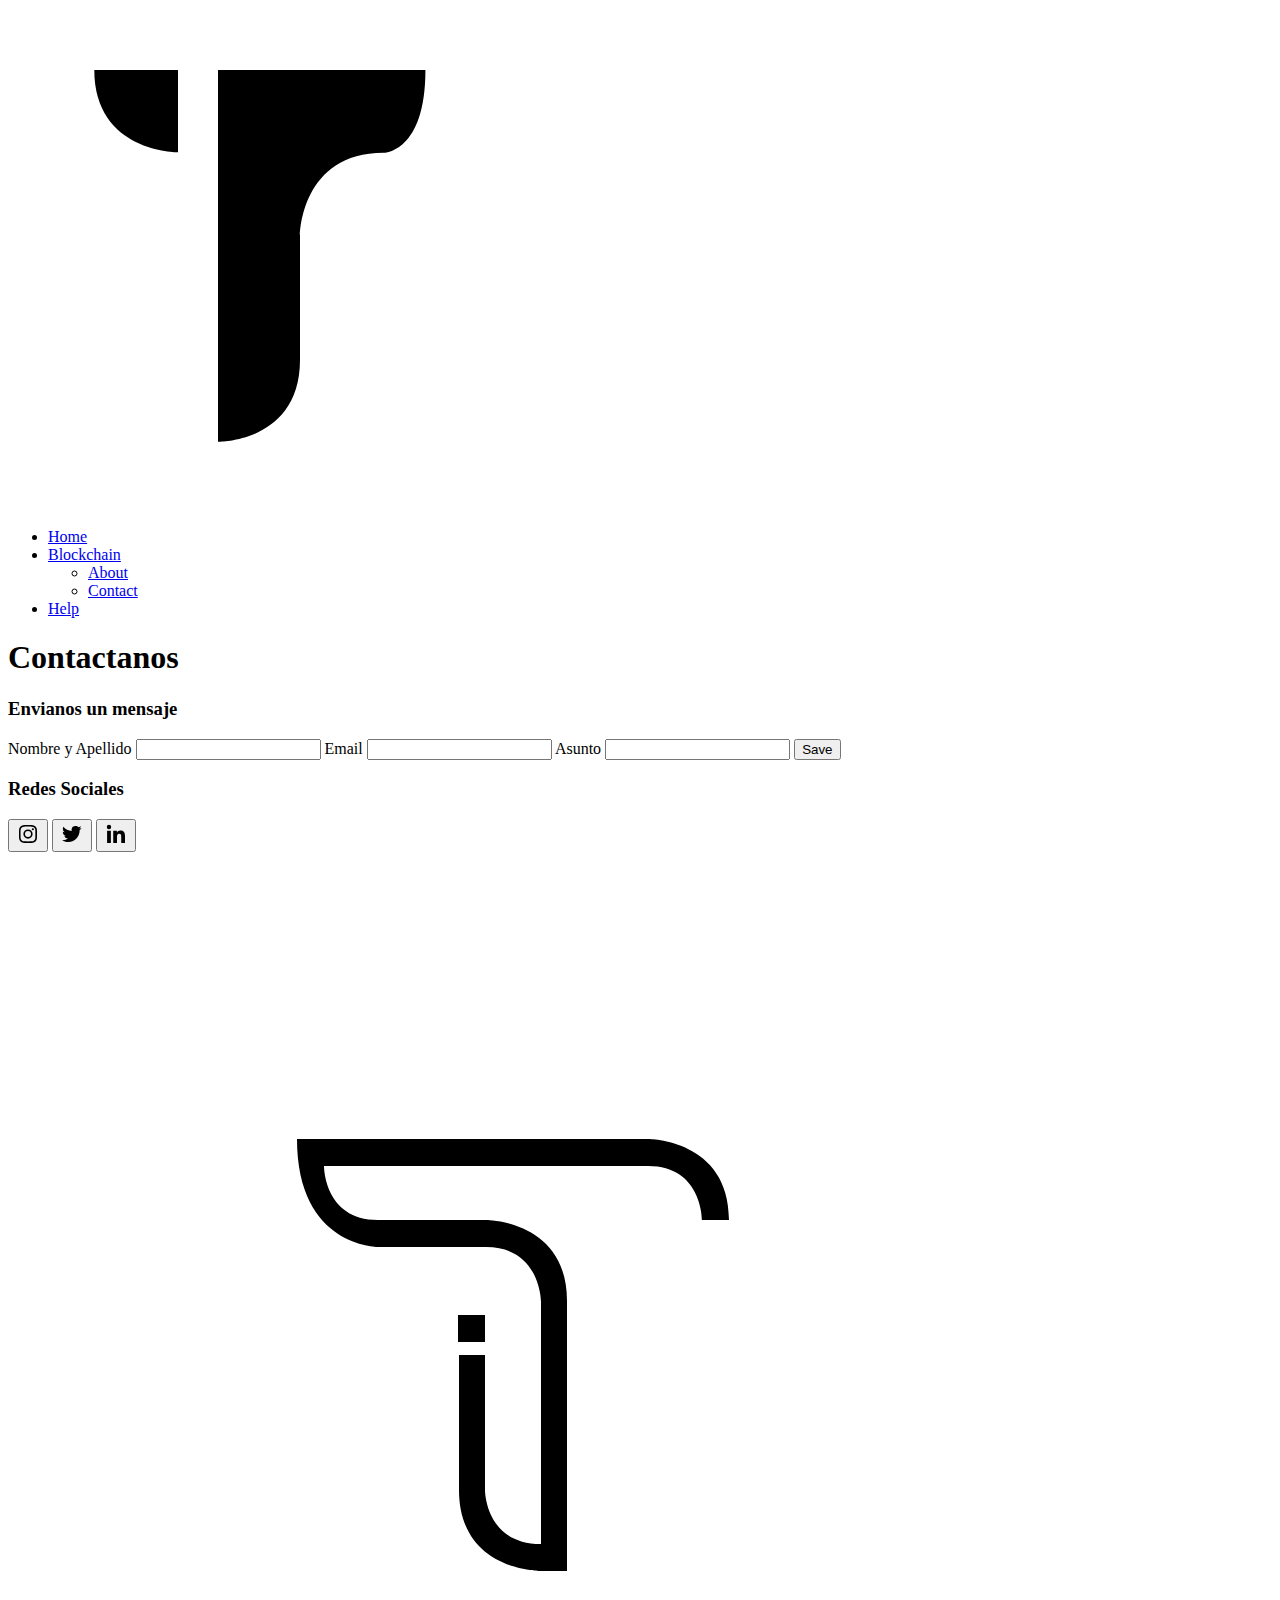
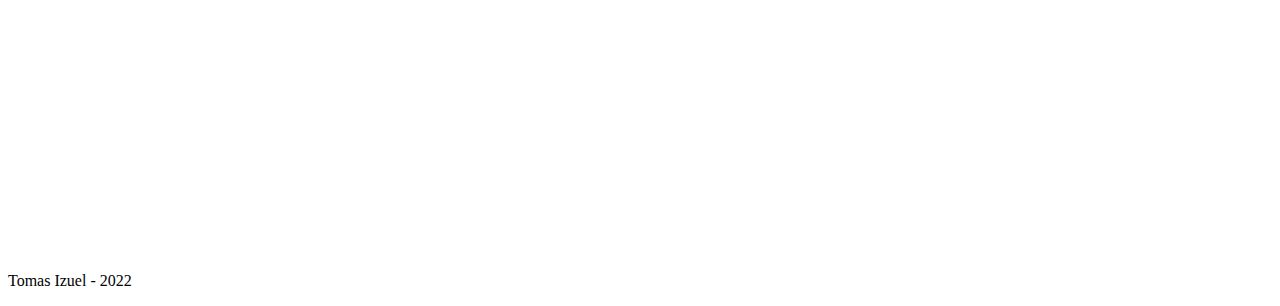
==== 4 - app/contact.html @ c72871cd "Estructura de la pagina" ====
<!DOCTYPE html>
<html lang="es">

<head>
    <meta charset="UTF-8">
    <meta http-equiv="X-UA-Compatible" content="IE=edge">
    <meta name="viewport" content="width=device-width, initial-scale=1.0">
    <link rel="preconnect" href="https://fonts.googleapis.com">
    <link rel="preconnect" href="https://fonts.gstatic.com" crossorigin>
    <link href="https://fonts.googleapis.com/css2?family=Dancing+Script&family=Ubuntu:wght@300;400;500;700&display=swap"
        rel="stylesheet">
    <title>Blockchain</title>
</head>
<body>
    <header>
        <svg version="1.1" xmlns="http://www.w3.org/2000/svg" xmlns:xlink="http://www.w3.org/1999/xlink" x="0px" y="0px"
            width="500px" height="500px" viewBox="0 0 500 500" enable-background="new 0 0 500 500" xml:space="preserve">
            <g id="Capa_1" display="none">

                <rect x="86.316" y="74.132" display="inline" fill="none" stroke="#808080" stroke-width="0.5"
                    stroke-miterlimit="10" width="351.744" height="351.737" />

                <line display="inline" fill="none" stroke="#808080" stroke-width="0.5" stroke-miterlimit="10"
                    x1="86.316" y1="425.869" x2="438.061" y2="425.869" />

                <line display="inline" fill="none" stroke="#808080" stroke-width="0.5" stroke-miterlimit="10"
                    x1="86.316" y1="408.281" x2="438.061" y2="408.281" />

                <line display="inline" fill="none" stroke="#808080" stroke-width="0.5" stroke-miterlimit="10"
                    x1="86.316" y1="390.695" x2="438.061" y2="390.695" />

                <line display="inline" fill="none" stroke="#808080" stroke-width="0.5" stroke-miterlimit="10"
                    x1="86.316" y1="373.108" x2="438.061" y2="373.108" />

                <line display="inline" fill="none" stroke="#808080" stroke-width="0.5" stroke-miterlimit="10"
                    x1="86.316" y1="355.522" x2="438.061" y2="355.522" />

                <line display="inline" fill="none" stroke="#808080" stroke-width="0.5" stroke-miterlimit="10"
                    x1="86.316" y1="337.936" x2="438.061" y2="337.936" />

                <line display="inline" fill="none" stroke="#808080" stroke-width="0.5" stroke-miterlimit="10"
                    x1="86.316" y1="320.347" x2="438.061" y2="320.347" />

                <line display="inline" fill="none" stroke="#808080" stroke-width="0.5" stroke-miterlimit="10"
                    x1="86.316" y1="302.76" x2="438.061" y2="302.76" />

                <line display="inline" fill="none" stroke="#808080" stroke-width="0.5" stroke-miterlimit="10"
                    x1="86.316" y1="285.175" x2="438.061" y2="285.175" />

                <line display="inline" fill="none" stroke="#808080" stroke-width="0.5" stroke-miterlimit="10"
                    x1="86.316" y1="267.588" x2="438.061" y2="267.588" />

                <line display="inline" fill="none" stroke="#808080" stroke-width="0.5" stroke-miterlimit="10"
                    x1="86.316" y1="250.001" x2="438.061" y2="250.001" />

                <line display="inline" fill="none" stroke="#808080" stroke-width="0.5" stroke-miterlimit="10"
                    x1="86.316" y1="232.414" x2="438.061" y2="232.414" />

                <line display="inline" fill="none" stroke="#808080" stroke-width="0.5" stroke-miterlimit="10"
                    x1="86.316" y1="214.827" x2="438.061" y2="214.827" />

                <line display="inline" fill="none" stroke="#808080" stroke-width="0.5" stroke-miterlimit="10"
                    x1="86.316" y1="197.241" x2="438.061" y2="197.241" />

                <line display="inline" fill="none" stroke="#808080" stroke-width="0.5" stroke-miterlimit="10"
                    x1="86.316" y1="179.654" x2="438.061" y2="179.654" />

                <line display="inline" fill="none" stroke="#808080" stroke-width="0.5" stroke-miterlimit="10"
                    x1="86.316" y1="162.067" x2="438.061" y2="162.067" />

                <line display="inline" fill="none" stroke="#808080" stroke-width="0.5" stroke-miterlimit="10"
                    x1="86.316" y1="144.48" x2="438.061" y2="144.48" />

                <line display="inline" fill="none" stroke="#808080" stroke-width="0.5" stroke-miterlimit="10"
                    x1="86.316" y1="126.894" x2="438.061" y2="126.894" />

                <line display="inline" fill="none" stroke="#808080" stroke-width="0.5" stroke-miterlimit="10"
                    x1="86.316" y1="109.307" x2="438.061" y2="109.307" />

                <line display="inline" fill="none" stroke="#808080" stroke-width="0.5" stroke-miterlimit="10"
                    x1="86.316" y1="91.719" x2="438.061" y2="91.719" />

                <line display="inline" fill="none" stroke="#808080" stroke-width="0.5" stroke-miterlimit="10"
                    x1="438.061" y1="74.132" x2="438.061" y2="425.869" />

                <line display="inline" fill="none" stroke="#808080" stroke-width="0.5" stroke-miterlimit="10"
                    x1="420.475" y1="74.132" x2="420.475" y2="425.869" />

                <line display="inline" fill="none" stroke="#808080" stroke-width="0.5" stroke-miterlimit="10"
                    x1="402.888" y1="74.132" x2="402.888" y2="425.869" />

                <line display="inline" fill="none" stroke="#808080" stroke-width="0.5" stroke-miterlimit="10"
                    x1="385.299" y1="74.132" x2="385.299" y2="425.869" />

                <line display="inline" fill="none" stroke="#808080" stroke-width="0.5" stroke-miterlimit="10"
                    x1="367.712" y1="74.132" x2="367.712" y2="425.869" />

                <line display="inline" fill="none" stroke="#808080" stroke-width="0.5" stroke-miterlimit="10"
                    x1="350.126" y1="74.132" x2="350.126" y2="425.869" />

                <line display="inline" fill="none" stroke="#808080" stroke-width="0.5" stroke-miterlimit="10"
                    x1="332.539" y1="74.132" x2="332.539" y2="425.869" />

                <line display="inline" fill="none" stroke="#808080" stroke-width="0.5" stroke-miterlimit="10"
                    x1="314.95" y1="74.132" x2="314.95" y2="425.869" />

                <line display="inline" fill="none" stroke="#808080" stroke-width="0.5" stroke-miterlimit="10"
                    x1="297.363" y1="74.132" x2="297.363" y2="425.869" />

                <line display="inline" fill="none" stroke="#808080" stroke-width="0.5" stroke-miterlimit="10"
                    x1="279.777" y1="74.132" x2="279.777" y2="425.869" />

                <line display="inline" fill="none" stroke="#808080" stroke-width="0.5" stroke-miterlimit="10"
                    x1="262.188" y1="74.132" x2="262.188" y2="425.869" />

                <line display="inline" fill="none" stroke="#808080" stroke-width="0.5" stroke-miterlimit="10"
                    x1="244.602" y1="74.132" x2="244.602" y2="425.869" />

                <line display="inline" fill="none" stroke="#808080" stroke-width="0.5" stroke-miterlimit="10"
                    x1="227.015" y1="74.132" x2="227.015" y2="425.869" />

                <line display="inline" fill="none" stroke="#808080" stroke-width="0.5" stroke-miterlimit="10"
                    x1="209.428" y1="74.132" x2="209.428" y2="425.869" />

                <line display="inline" fill="none" stroke="#808080" stroke-width="0.5" stroke-miterlimit="10"
                    x1="191.84" y1="74.132" x2="191.84" y2="425.869" />

                <line display="inline" fill="none" stroke="#808080" stroke-width="0.5" stroke-miterlimit="10"
                    x1="174.253" y1="74.132" x2="174.253" y2="425.869" />

                <line display="inline" fill="none" stroke="#808080" stroke-width="0.5" stroke-miterlimit="10"
                    x1="156.666" y1="74.132" x2="156.666" y2="425.869" />

                <line display="inline" fill="none" stroke="#808080" stroke-width="0.5" stroke-miterlimit="10"
                    x1="139.078" y1="74.132" x2="139.078" y2="425.869" />

                <line display="inline" fill="none" stroke="#808080" stroke-width="0.5" stroke-miterlimit="10"
                    x1="121.491" y1="74.132" x2="121.491" y2="425.869" />

                <line display="inline" fill="none" stroke="#808080" stroke-width="0.5" stroke-miterlimit="10"
                    x1="103.904" y1="74.132" x2="103.904" y2="425.869" />
            </g>
            <g id="Capa_2">
                <path d="M210,144.363v289.448c0,0,82,0.819,82-81.952c0-82.772,0-125.133,0-125.133s1.063-81.875,83.834-81.875
		c0,0,41.59-0.488,41.59-82.852H210V144.363z" />
                <path d="M170,62v82.363c0,0-83.71,0.25-83.71-82.363" />
            </g>
        </svg>
        <nav>
            <ul>
                <li><a href="./index.html">Home</a></li>
                <li><a href="./blockchain.html">Blockchain</a></li>
                <ul>
                    <li><a href="./about.html">About</a></li>
                    <li><a href="./contact.html">Contact</a></li>
                </ul>
                <li><a href="./help.html">Help</a></li>
            </ul>
        </nav>
    </header>
    <main>
        <h1>Contactanos</h1>
        <div>
            <h3>Envianos un mensaje</h3>
        </div>
        <form action="">
            <label for="GET-name">Nombre y Apellido</label>
            <input type="text" name="NyA" id="">
            <label for="GET-email">Email</label>
            <input type="email" name="Email" id="">
            <label for="GET-theme">Asunto</label>
            <input type="text" name="theme" id="">
            <input type="submit" value="Save">
        </form>
        <div>
            <h3>Redes Sociales</h3>
            <a href=""><button><img src="./media/bxl-instagram.svg" alt=""></button></a>
            <a href=""><button><img src="./media/bxl-twitter.svg" alt=""></button></a>
            <a href=""><button><img src="./media/bxl-linkedin.svg" alt=""></button></a>
        </div>
    </main>
    <footer>
        <footer>
            <svg version="1.1" xmlns="http://www.w3.org/2000/svg" xmlns:xlink="http://www.w3.org/1999/xlink" x="0px" y="0px"
                width="1000px" height="1000px" viewBox="0 0 1000 1000" enable-background="new 0 0 1000 1000"
                xml:space="preserve">
                <g id="Capa_1">
                    <path d="M289,287h351c0,0,81,0,81,81h-27c0,0,0.193-54-54-54H316c0,0,0,54,54,54h108c0,0,81,0,81,81v270h-27c0,0-81,0-81-81V503
            c0,0,0,0,26,0v135c0,0,0,54,56,54V449c0,0-1-54-55-54H370C370,395,289,395,289,287z" />
                    <rect x="450" y="463" width="27" height="27" />
                </g>
                <g id="Capa_2">
                </g>
            </svg>
            <p>Tomas Izuel - 2022</p>
        </footer>
    </footer>
</body>
</html>
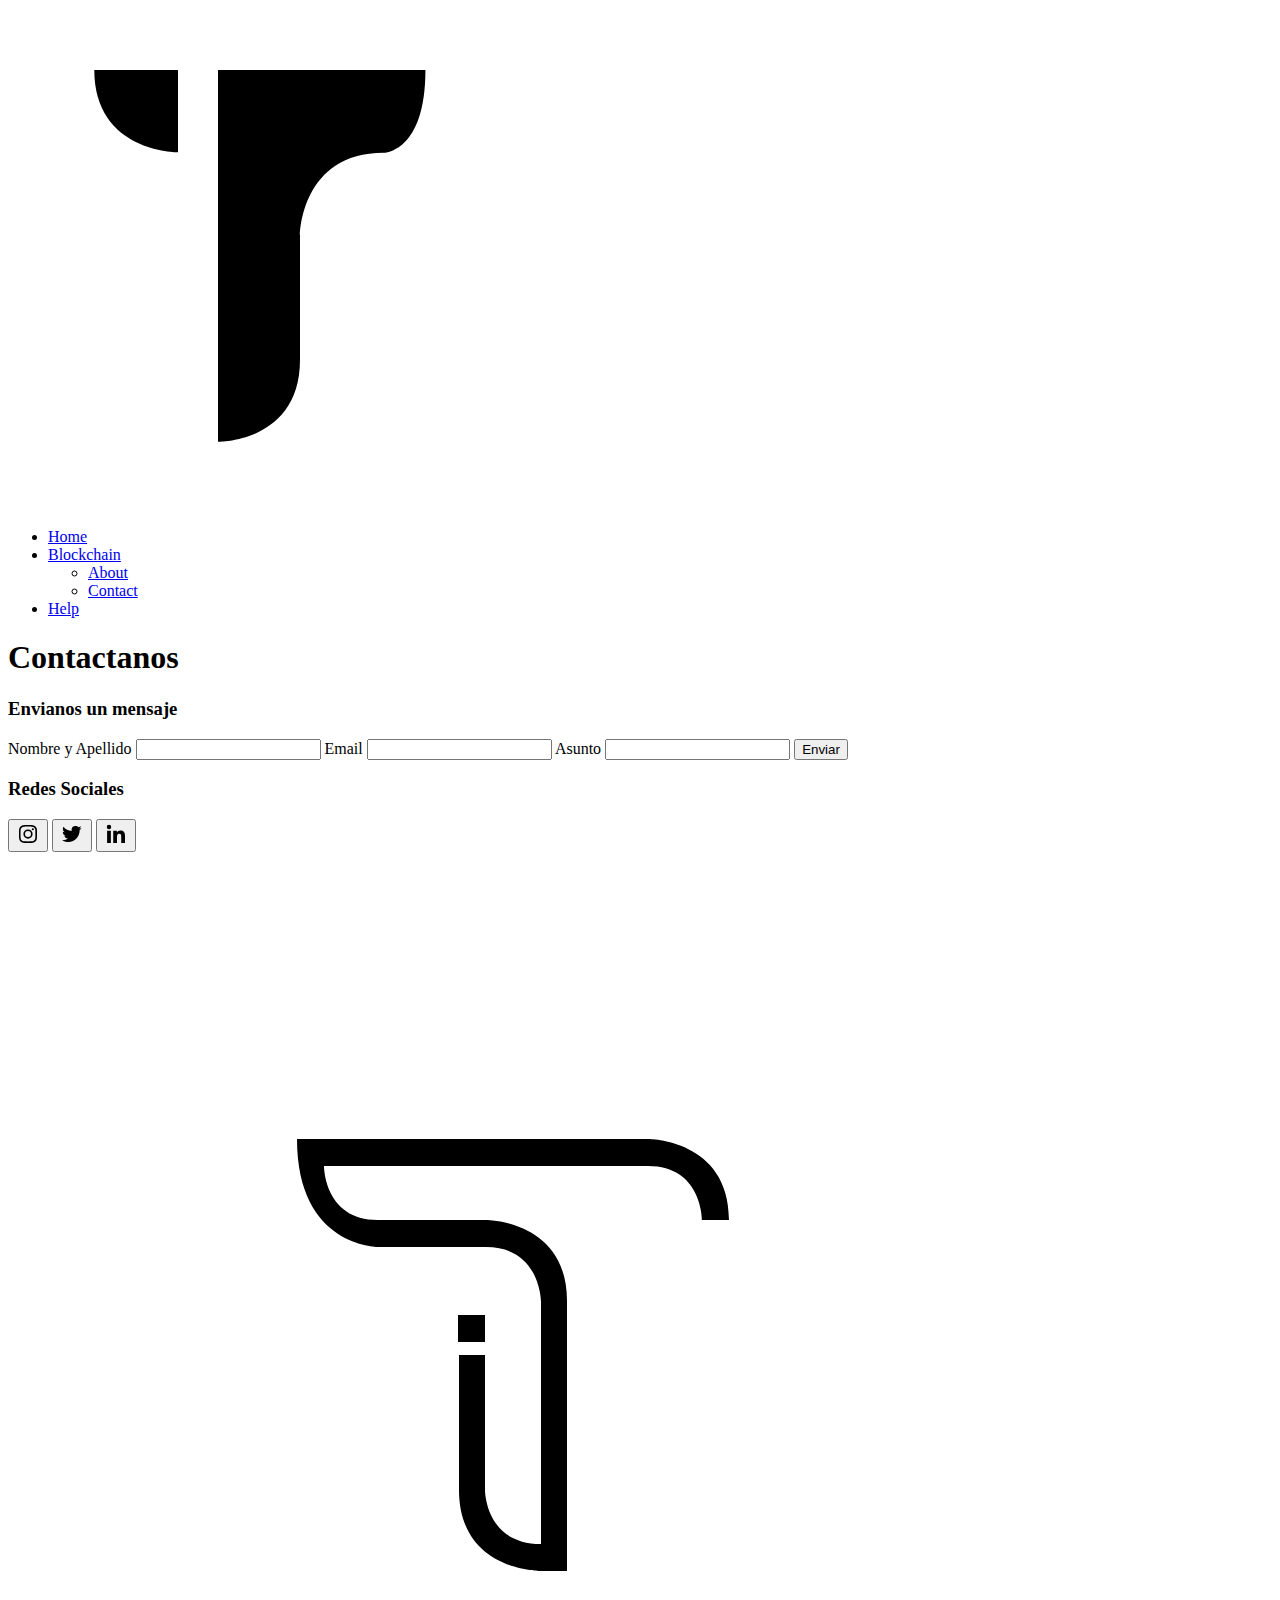
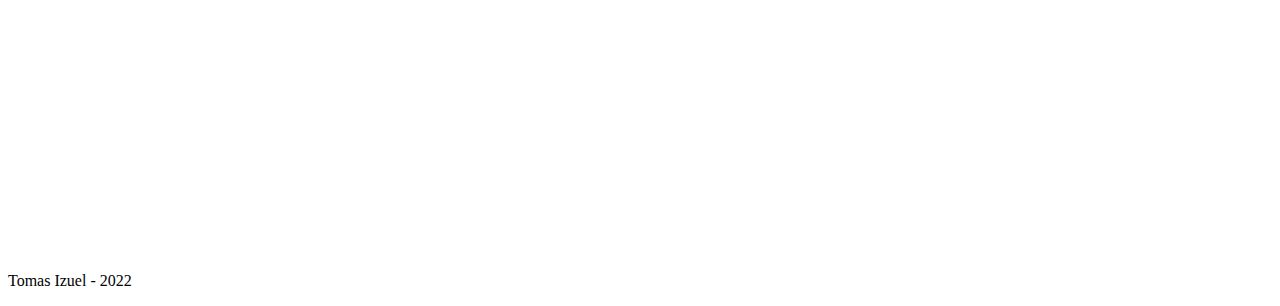
==== commit 515fafa0: "Cambios en la pagina" ====
--- a/4 - app/contact.html
+++ b/4 - app/contact.html
@@ -170,7 +170,7 @@
             <input type="email" name="Email" id="">
             <label for="GET-theme">Asunto</label>
             <input type="text" name="theme" id="">
-            <input type="submit" value="Save">
+            <input type="submit" value="Enviar">
         </form>
         <div>
             <h3>Redes Sociales</h3>
